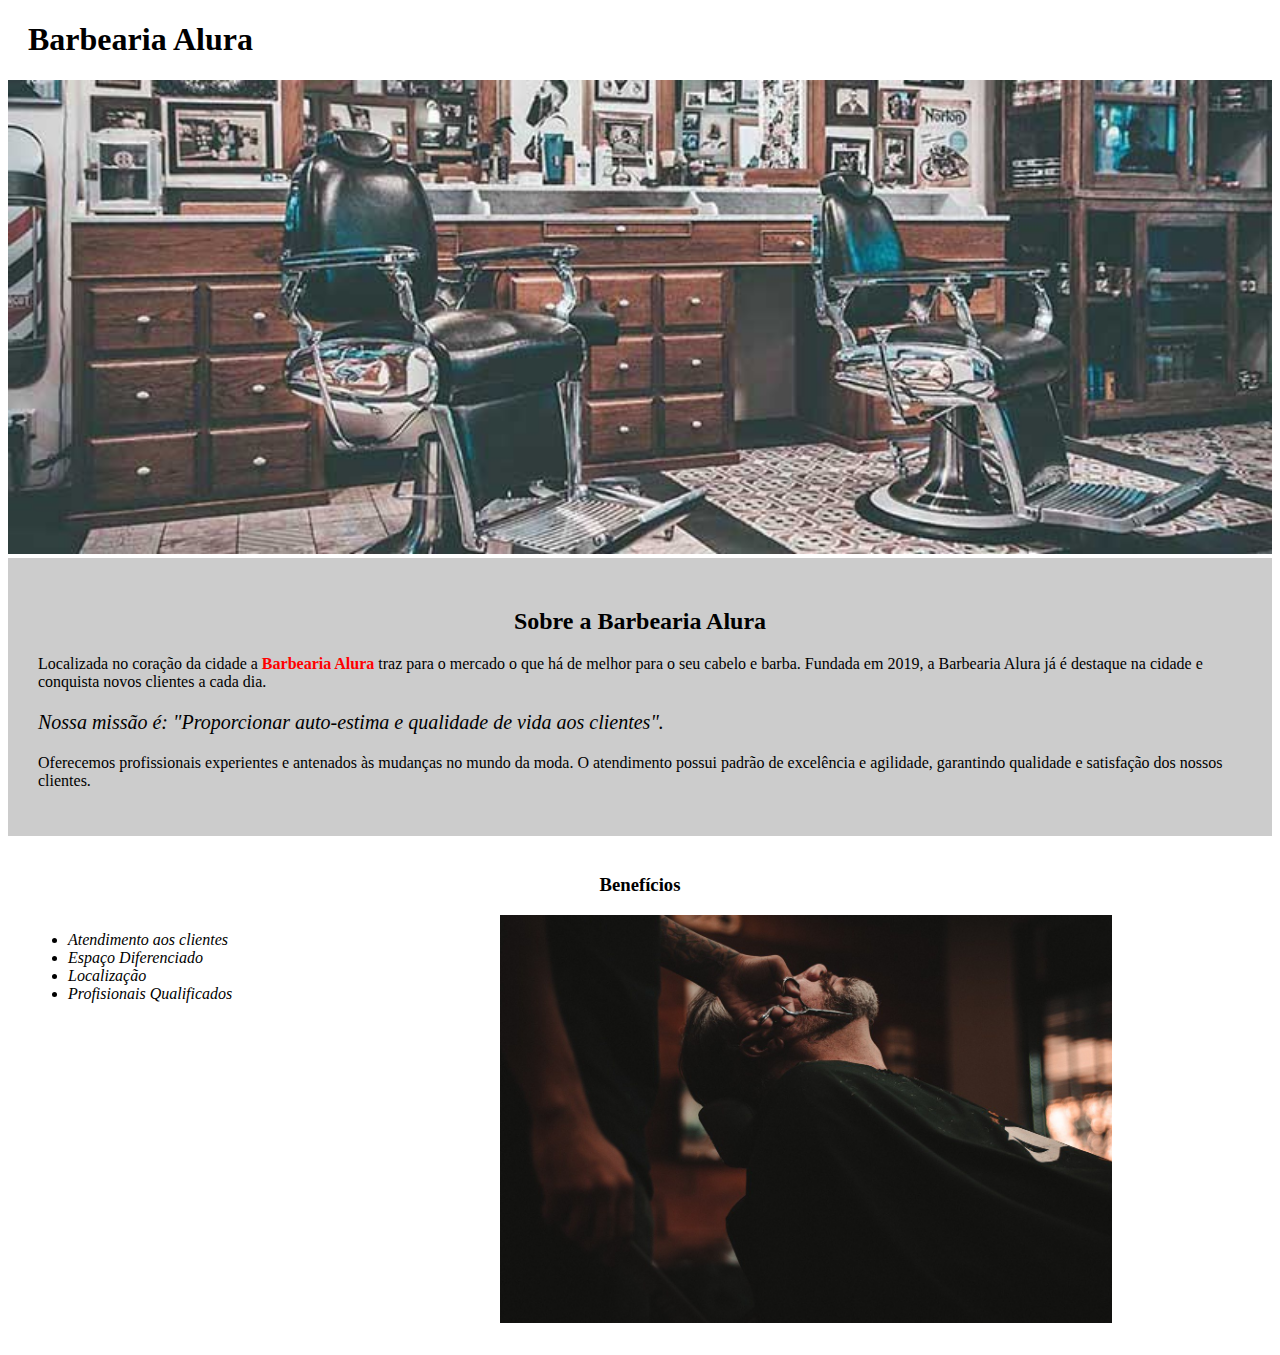
==== html-css/index.html @ 27d61af9 "html-css-part-2" ====
<!DOCTYPE html>
<html lang="pt-br">
    <head>
        <meta charset="UTF-8">
        <title>Barbearia Alura</title>
        <link rel="stylesheet" href="style.css">

    </head>

    <body>
        <header>
            <h1 class="titulo-principal">Barbearia Alura</h1>
        </header>

        <img id="banner" src="img/banner.jpg">

        <div class="principal">
            <h2 class="titulo-centralizado">Sobre a Barbearia Alura</h2>
            <p>Localizada no coração da cidade a <strong>Barbearia Alura</strong> traz para o mercado o que há de melhor para o seu cabelo e barba. Fundada em 2019, a Barbearia Alura já é destaque na cidade e conquista novos clientes a cada dia.</p>
            <p id="missao"><em>Nossa missão é: "Proporcionar auto-estima e qualidade de vida aos clientes".</em></p>
            <p>Oferecemos profissionais experientes e antenados às mudanças no mundo da moda. O atendimento possui padrão de excelência e agilidade, garantindo qualidade e satisfação dos nossos clientes.</p>
        </div>

        <div class="beneficios">
            <h3 class="titulo-centralizado">Benefícios</h3>
            <ul class="itens">
                <li>Atendimento aos clientes</li>
                <li>Espaço Diferenciado</li>
                <li>Localização</li>
                <li>Profisionais Qualificados</li>
            </ul>
            <img id="imagem-beneficios" src="img/beneficios.jpg">
        </div>
    </body>
</html>
---- html-css/style.css ----
.titulo-principal {
    padding-left: 20px;
}

#banner {
    width: 100%;
}

.principal {
    background: #CCCCCC;
    padding: 30px;
}

.titulo-centralizado {
    text-align: center;
}

strong {
    color: #FF0000;
}

#missao {
    font-size: 20px;
}

.itens {
    font-style: italic;
}

.beneficios {
    background: #ffffff;
    padding: 20px;
}

ul {
    display: inline-block;
    vertical-align: top;
    width: 20%;
    margin-right: 15%;
    
}

#imagem-beneficios {
    width: 50%;
}
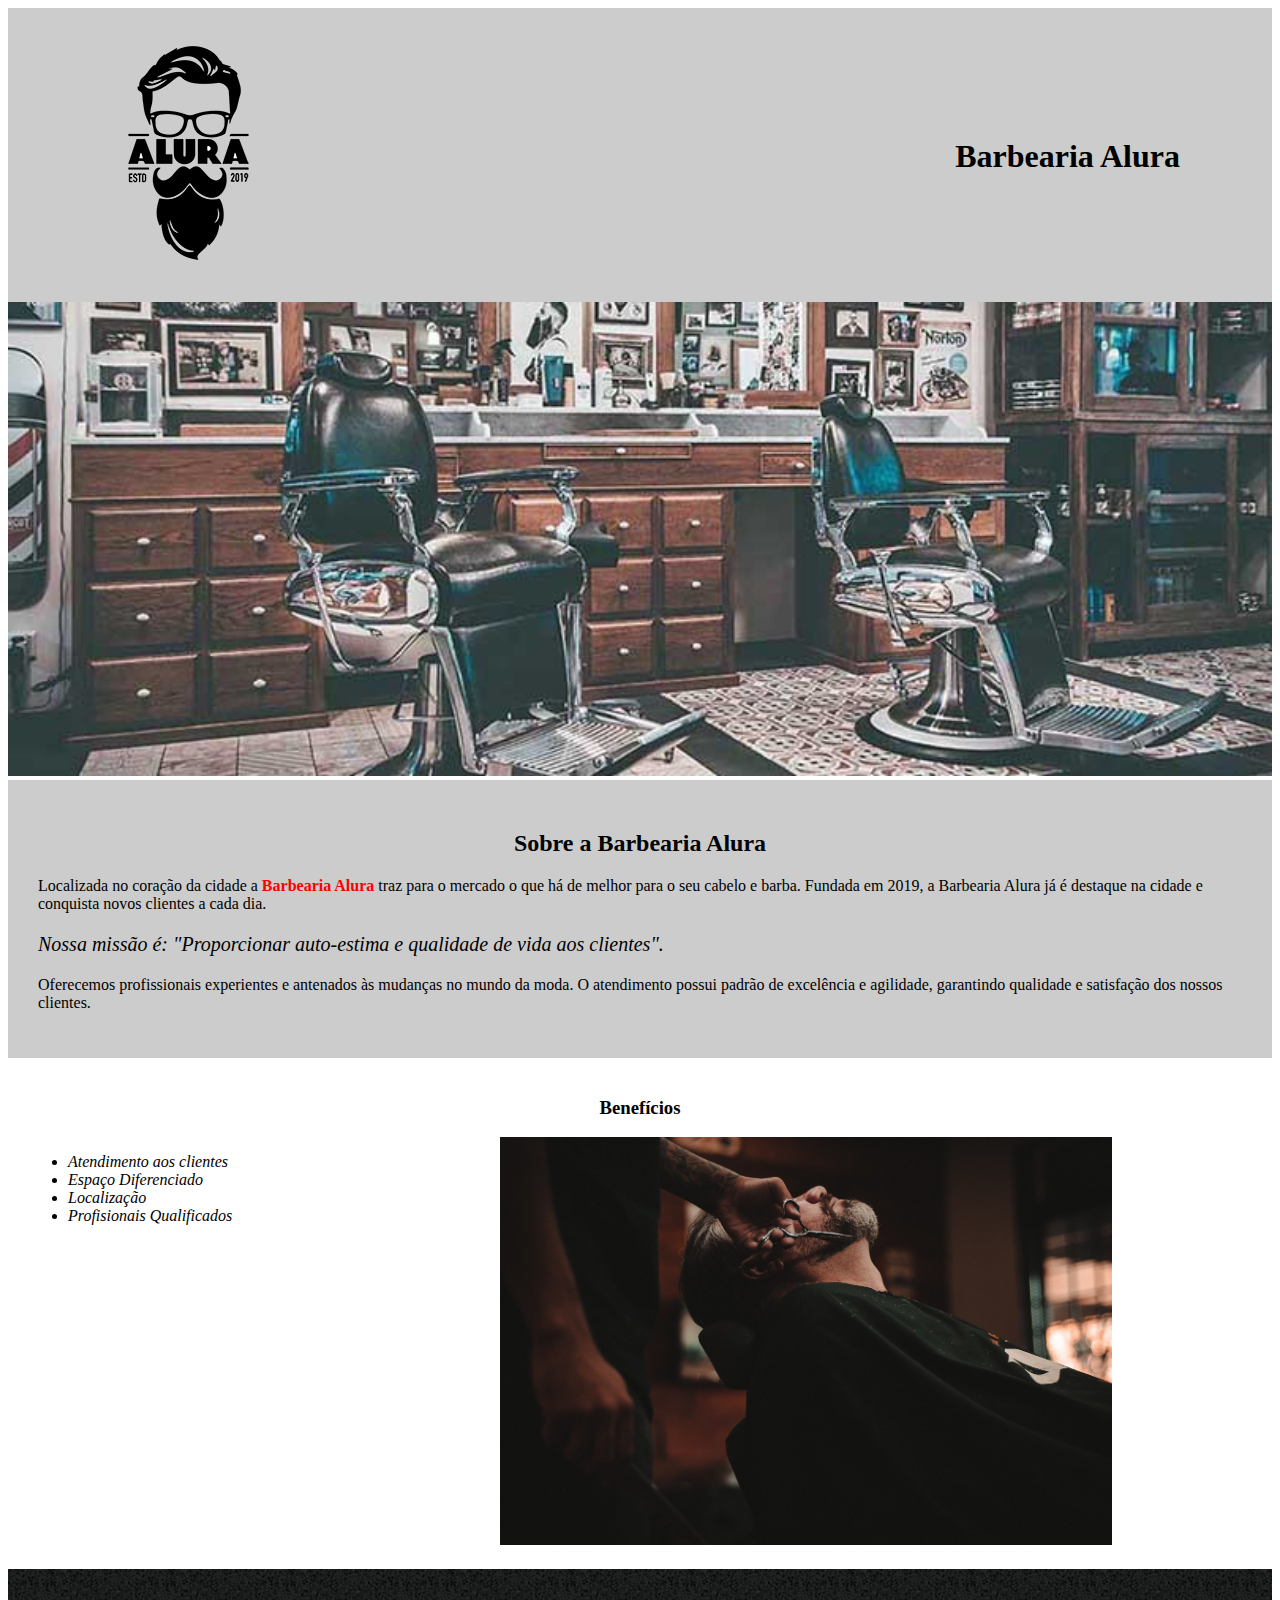
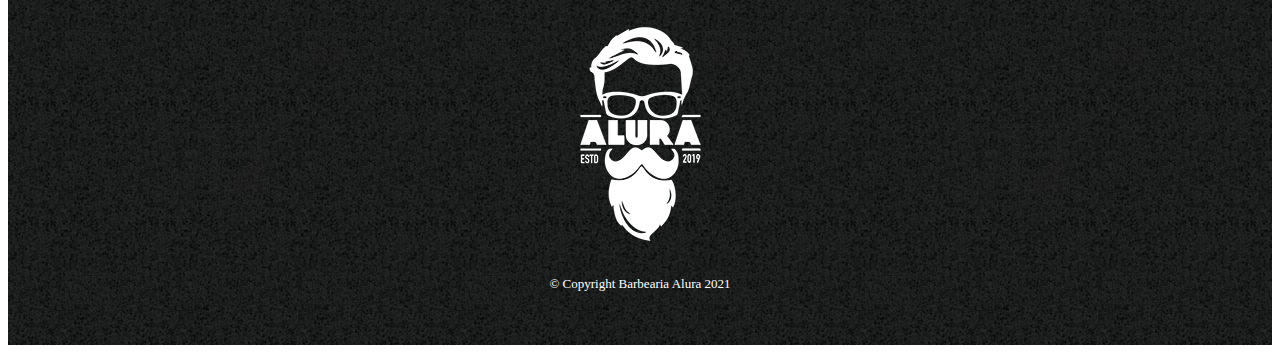
==== commit 0e2c4f6d: "html-css-part2-final" ====
--- a/html-css/index.html
+++ b/html-css/index.html
@@ -3,34 +3,42 @@
     <head>
         <meta charset="UTF-8">
         <title>Barbearia Alura</title>
+        <!--<link rel="stylesheet" href="reset.css"> -->
         <link rel="stylesheet" href="style.css">
 
     </head>
-
     <body>
         <header>
-            <h1 class="titulo-principal">Barbearia Alura</h1>
+            <div class="header-titulo">
+                <img src="img/logo.png">
+                <h1 class="nome-empresa">Barbearia Alura</h1>
+            </div>
         </header>
-
-        <img id="banner" src="img/banner.jpg">
-
-        <div class="principal">
-            <h2 class="titulo-centralizado">Sobre a Barbearia Alura</h2>
-            <p>Localizada no coração da cidade a <strong>Barbearia Alura</strong> traz para o mercado o que há de melhor para o seu cabelo e barba. Fundada em 2019, a Barbearia Alura já é destaque na cidade e conquista novos clientes a cada dia.</p>
-            <p id="missao"><em>Nossa missão é: "Proporcionar auto-estima e qualidade de vida aos clientes".</em></p>
-            <p>Oferecemos profissionais experientes e antenados às mudanças no mundo da moda. O atendimento possui padrão de excelência e agilidade, garantindo qualidade e satisfação dos nossos clientes.</p>
-        </div>
-
-        <div class="beneficios">
-            <h3 class="titulo-centralizado">Benefícios</h3>
-            <ul class="itens">
-                <li>Atendimento aos clientes</li>
-                <li>Espaço Diferenciado</li>
-                <li>Localização</li>
-                <li>Profisionais Qualificados</li>
-            </ul>
-            <img id="imagem-beneficios" src="img/beneficios.jpg">
-        </div>
+        <main>
+            <img id="banner" src="img/banner.jpg">
+    
+            <div class="principal">
+                <h2 class="titulo-centralizado">Sobre a Barbearia Alura</h2>
+                <p>Localizada no coração da cidade a <strong>Barbearia Alura</strong> traz para o mercado o que há de melhor para o seu cabelo e barba. Fundada em 2019, a Barbearia Alura já é destaque na cidade e conquista novos clientes a cada dia.</p>
+                <p id="missao"><em>Nossa missão é: "Proporcionar auto-estima e qualidade de vida aos clientes".</em></p>
+                <p>Oferecemos profissionais experientes e antenados às mudanças no mundo da moda. O atendimento possui padrão de excelência e agilidade, garantindo qualidade e satisfação dos nossos clientes.</p>
+            </div>
+    
+            <div class="beneficios">
+                <h3 class="titulo-centralizado">Benefícios</h3>
+                <ul class="itens">
+                    <li>Atendimento aos clientes</li>
+                    <li>Espaço Diferenciado</li>
+                    <li>Localização</li>
+                    <li>Profisionais Qualificados</li>
+                </ul>
+                <img id="imagem-beneficios" src="img/beneficios.jpg">
+            </div>
+        </main>
+        <footer>
+            <img src="img/logo-branco.png">
+            <p class="copyright">&copy; Copyright Barbearia Alura 2021</p>
+        </footer>
     </body>
 </html>
 
--- a/html-css/style.css
+++ b/html-css/style.css
@@ -1,5 +1,20 @@
-.titulo-principal {
-    padding-left: 20px;
+header {
+    background: #CCCCCC;
+    padding: 20px 0;
+}
+
+.header-titulo {
+    position: relative;
+    width: 1080px;
+    margin: 0 auto;
+}
+
+.nome-empresa {
+    position: absolute;
+    top: 110px;
+    right: 0;
+    display: inline-block;
+    margin: 0 0 0 15px;
 }
 
 #banner {
@@ -43,3 +58,15 @@
 #imagem-beneficios {
     width: 50%;
 }
+
+footer {
+    text-align: center;
+    background: url("img/bg.jpg");
+    padding: 40px 0;
+}
+
+.copyright {
+    color: #FFFFFF;
+    font-size: 13px;
+    margin-top: 20px 0 0;
+}
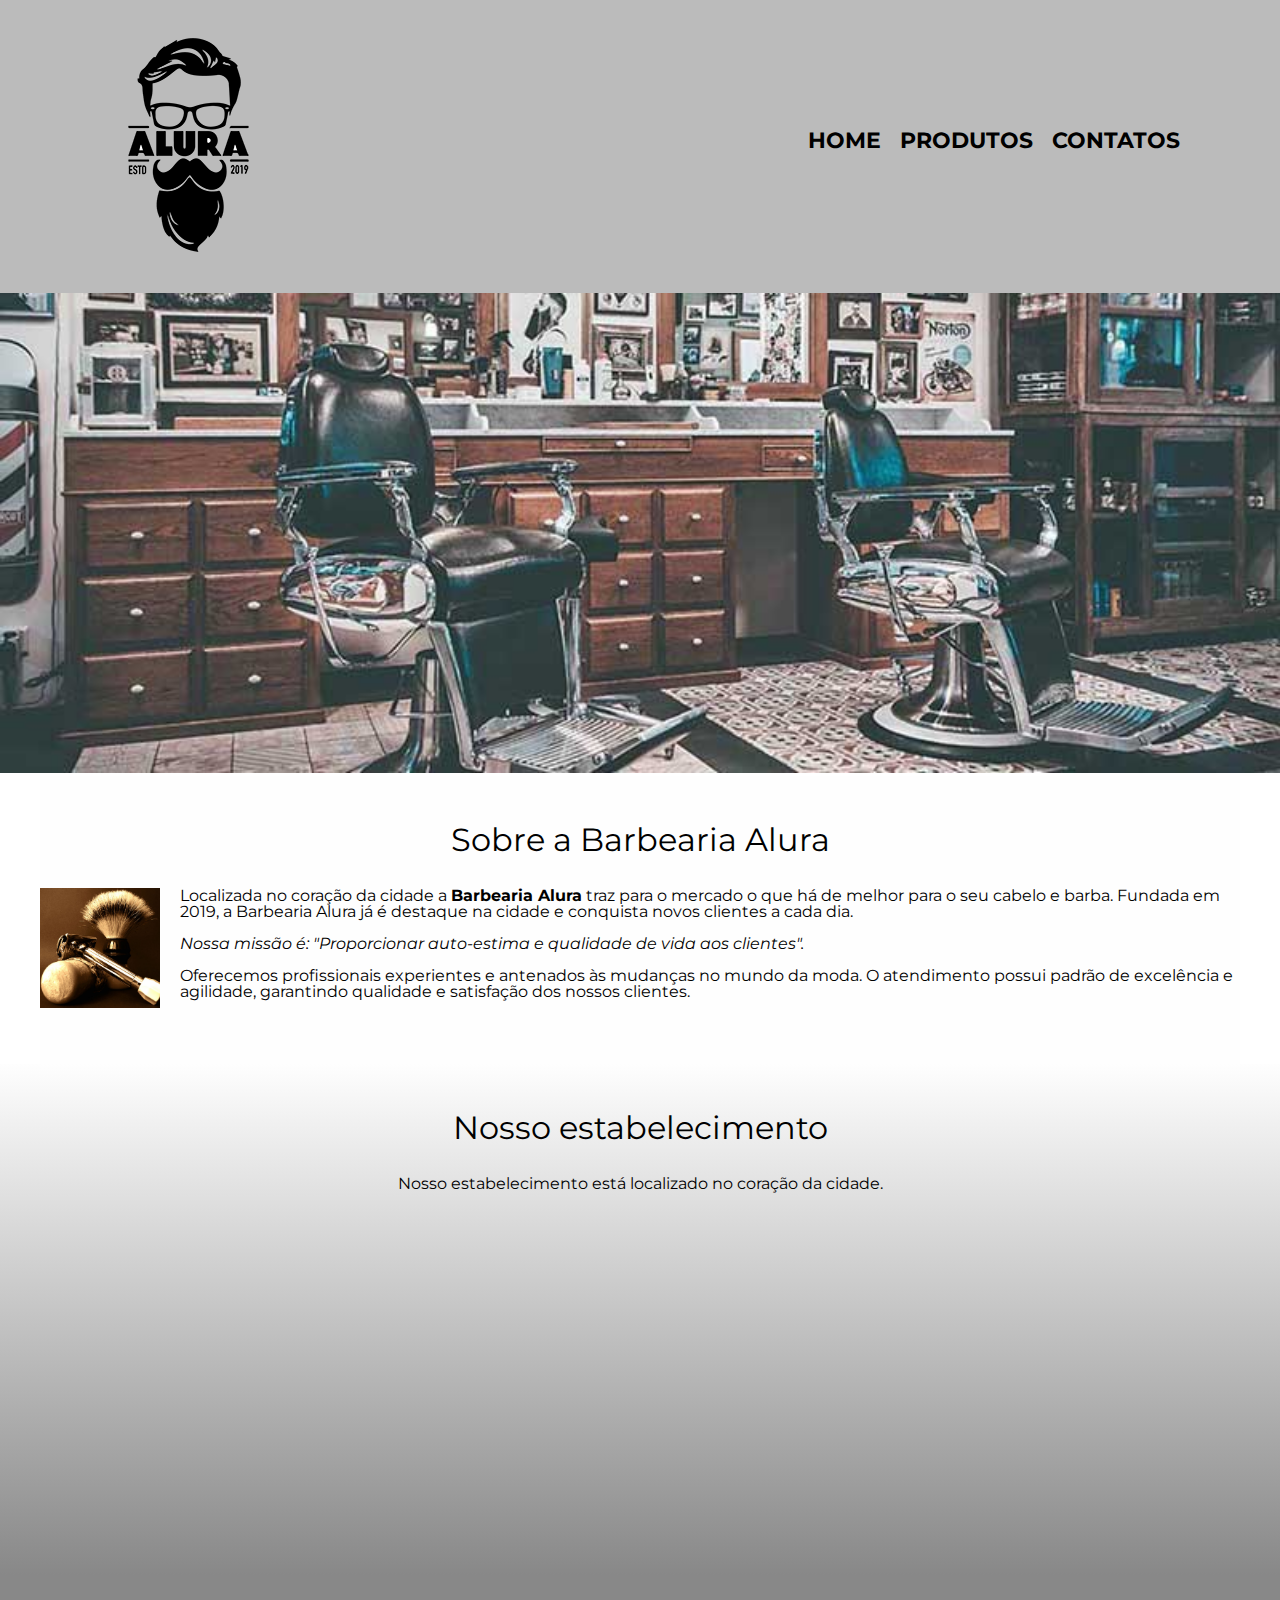
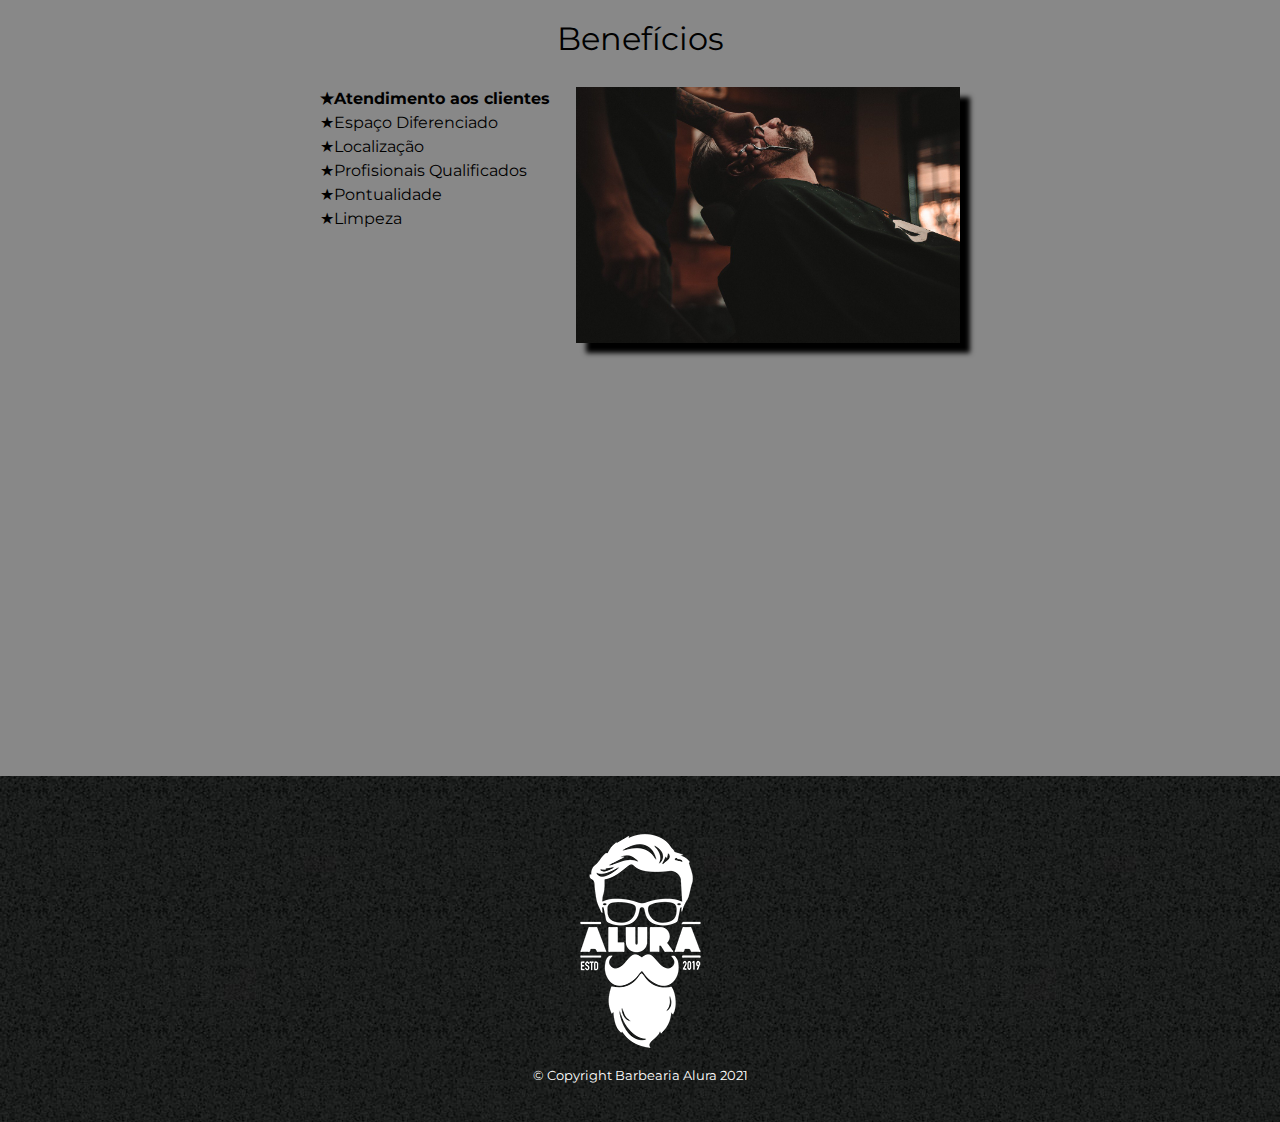
==== commit e869a43a: "html-css-part-4-final" ====
--- a/html-css/index.html
+++ b/html-css/index.html
@@ -3,38 +3,64 @@
     <head>
         <meta charset="UTF-8">
         <title>Barbearia Alura</title>
-        <!--<link rel="stylesheet" href="reset.css"> -->
+        <link rel="stylesheet" href="reset.css">
         <link rel="stylesheet" href="style.css">
-
+        <link rel="preconnect" href="https://fonts.gstatic.com">
+        <link href="https://fonts.googleapis.com/css2?family=Montserrat&display=swap" rel="stylesheet"> 
     </head>
     <body>
         <header>
-            <div class="header-titulo">
-                <img src="img/logo.png">
-                <h1 class="nome-empresa">Barbearia Alura</h1>
+            <div class="menu">
+                <h1><img src="img/logo.png"></h1>
+                <nav>
+                    <ul>
+                        <li><a href="index.html">Home</a></li>
+                        <li><a href="produtos.html">Produtos</a></li>
+                        <li><a href="contato.html">Contatos</a></li>
+                    </ul>
+                </nav>
             </div>
         </header>
+        
+        <img class="banner" src="img/banner.jpg" alt="Banner Barbearia">
+        
         <main>
-            <img id="banner" src="img/banner.jpg">
-    
-            <div class="principal">
-                <h2 class="titulo-centralizado">Sobre a Barbearia Alura</h2>
+            <section class="principal">
+                <h2 class="titulo-principal">Sobre a Barbearia Alura</h2>
+                <img class="utensilios" src="img/utensilios.jpg" alt="Utensilios">
                 <p>Localizada no coração da cidade a <strong>Barbearia Alura</strong> traz para o mercado o que há de melhor para o seu cabelo e barba. Fundada em 2019, a Barbearia Alura já é destaque na cidade e conquista novos clientes a cada dia.</p>
                 <p id="missao"><em>Nossa missão é: "Proporcionar auto-estima e qualidade de vida aos clientes".</em></p>
                 <p>Oferecemos profissionais experientes e antenados às mudanças no mundo da moda. O atendimento possui padrão de excelência e agilidade, garantindo qualidade e satisfação dos nossos clientes.</p>
-            </div>
+            </section>
+
+            <section class="mapa">
+                <h3 class="titulo-principal">Nosso estabelecimento</h3>
+                <p>Nosso estabelecimento está localizado no coração da cidade.</p>
+                <div class="mapa-conteudo">
+                    <iframe src="https://www.google.com/maps/embed?pb=!1m18!1m12!1m3!1d3656.44859813292!2d-46.634658748656086!3d-23.588239368397126!2m3!1f0!2f0!3f0!3m2!1i1024!2i768!4f13.1!3m3!1m2!1s0x94ce5a2b2ed7f3a1%3A0xab35da2f5ca62674!2sCaelum%20-%20Escola%20de%20Tecnologia!5e0!3m2!1spt-BR!2sbr!4v1619879001371!5m2!1spt-BR!2sbr" width="100%" height="300" style="border:0;" allowfullscreen="" loading="lazy"></iframe>
+                </div>
+            </section>
     
-            <div class="beneficios">
-                <h3 class="titulo-centralizado">Benefícios</h3>
-                <ul class="itens">
-                    <li>Atendimento aos clientes</li>
-                    <li>Espaço Diferenciado</li>
-                    <li>Localização</li>
-                    <li>Profisionais Qualificados</li>
-                </ul>
-                <img id="imagem-beneficios" src="img/beneficios.jpg">
-            </div>
+            <section class="beneficios">
+                <h3 class="titulo-principal">Benefícios</h3>
+
+                <div class="conteudo-beneficios">
+                    <ul class="lista-beneficios">
+                        <li class="itens">Atendimento aos clientes</li>
+                        <li class="itens">Espaço Diferenciado</li>
+                        <li class="itens">Localização</li>
+                        <li class="itens">Profisionais Qualificados</li>
+                        <li class="itens">Pontualidade</li>
+                        <li class="itens">Limpeza</li>
+                    </ul><img class="imagem-beneficios" src="img/beneficios.jpg" alt="Benefícios da Barbearia">
+                </div>
+
+                <div class="video">
+                    <iframe width="560" height="315" src="https://www.youtube.com/embed/wcVVXUV0YUY" frameborder="0" allow="accelerometer; autoplay; encrypted-media; gyroscope; picture-in-picture" allowfullscreen></iframe>
+                </div>
+            </section>
         </main>
+        
         <footer>
             <img src="img/logo-branco.png">
             <p class="copyright">&copy; Copyright Barbearia Alura 2021</p>
--- a/html-css/style.css
+++ b/html-css/style.css
@@ -1,62 +1,83 @@
+body {
+    font-family: 'Montserrat', sans-serif;
+}
+
 header {
-    background: #CCCCCC;
+    background: #BBBBBB;
     padding: 20px 0;
 }
 
-.header-titulo {
+.menu {
     position: relative;
     width: 1080px;
     margin: 0 auto;
 }
 
-.nome-empresa {
+nav {
     position: absolute;
     top: 110px;
     right: 0;
+
+}
+
+nav li {
+    display: inline;
+    margin: 0 0 0 15px;
+}
+
+nav a {
+    text-transform: uppercase;
+    color: #000000;
+    font-weight: bold;
+    font-size: 22px;
+    text-decoration: none;
+}
+
+nav a:hover {
+    color: #4169E1;
+    text-decoration: underline;
+}
+
+.produtos {
+    width: 1080px;
+    margin: 0 auto;
+    padding: 50px 0;
+}
+
+.produtos li {
     display: inline-block;
-    margin: 0 0 0 15px;
-}
-
-#banner {
-    width: 100%;
-}
-
-.principal {
-    background: #CCCCCC;
-    padding: 30px;
-}
-
-.titulo-centralizado {
-    text-align: center;
-}
-
-strong {
-    color: #FF0000;
-}
-
-#missao {
-    font-size: 20px;
-}
-
-.itens {
-    font-style: italic;
-}
-
-.beneficios {
-    background: #ffffff;
-    padding: 20px;
-}
-
-ul {
-    display: inline-block;
+    text-align: center;
+    width: 30%;
     vertical-align: top;
-    width: 20%;
-    margin-right: 15%;
-    
-}
-
-#imagem-beneficios {
-    width: 50%;
+    margin: 0 1,5%;
+    padding: 30px 20px;
+    box-sizing: border-box;
+    border: 2px solid #000000;
+    border-radius: 10px;
+}
+
+.produtos li:hover {
+    border-color: #4169E1;
+}
+
+.produtos li:active {
+    border-color: #C40233;
+}
+
+.produtos h2 {
+    font-size: 30px;
+    font-weight: bold;
+
+}
+
+.produto-descricao {
+    font-size: 18px;
+}
+
+.produto-preco {
+    font-size: 22px;
+    font-weight: bold;
+    margin-top: 10px;
 }
 
 footer {
@@ -70,3 +91,158 @@
     font-size: 13px;
     margin-top: 20px 0 0;
 }
+
+main {
+
+}
+
+form {
+    margin: 40px 0;
+}
+
+form label, form legend {
+    display: block;
+    font-size: 20px;
+    margin: 0 0 10px;
+}
+
+.input-padrao {
+    display: block;
+    margin: 0 0 20px;
+    padding: 10px 25px;
+    width: 50%;
+}
+
+.checkbox {
+    margin: 20px 0;
+}
+
+.enviar {
+    width: 40%;
+    padding: 15px 0;
+    background: orange;
+    color: white;
+    font-weight: bold;
+    font-size: 18px;
+    border: none;
+    border-radius: 5px;
+    transition: 2s all;
+    cursor: pointer;
+}
+
+.enviar:hover {
+    background: red;
+    transform: scale(1.2);
+}
+
+table {
+    margin: 20px 0 40px;
+}
+
+thead {
+    background: #555555;
+    color: white;
+    font-weight: bold;
+}
+
+td, th {
+    border: 1px solid #000000;
+    padding: 8px 15px;
+}
+
+/* css da pagina inicial */
+
+.banner {
+    width: 100%;
+}
+
+.titulo-principal {
+    text-align: center;
+    font-size: 2em;
+    margin: 0 0 1em;
+    clear: left;
+}
+
+.principal {
+    padding: 3em 0;
+    background: #FEFEFE;
+    width: 1200px;
+    margin: 0 auto;
+}
+
+.principal p {
+    margin: 0 0 1em;
+}
+
+.principal strong {
+    font-weight: bold;
+}
+
+.principal em {
+    font-style: italic;
+}
+
+.conteudo-beneficios {
+    width: 640px;
+    margin: 0 auto;
+}
+
+.lista-beneficios {
+    width: 40%;
+    display: inline-block;
+    vertical-align: top;
+}
+
+.itens {
+    line-height: 1.5;
+}
+
+.itens:first-child {
+    font-weight: bold;
+}
+
+.itens::before {
+    content: "★";
+}
+
+.imagem-beneficios {
+    width: 60%;
+    transition: 1s;
+    box-shadow: 10px 10px 5px #000000;
+}
+
+.imagem-beneficios:hover {
+    opacity: 0.6;
+}
+
+.utensilios {
+    width: 120px;
+    float: left;
+    margin: 0 20px 20px 0;
+}
+
+.beneficios {
+    padding: 3em 0;
+    background: #888888;
+}
+
+.mapa {
+    padding: 3em 0;
+    background: linear-gradient(#FEFEFE, #888888);
+}
+
+.mapa-conteudo {
+    width: 1200px;
+    margin: 0 auto;
+
+}
+
+.mapa p {
+    margin: 0 0 2em;
+    text-align: center;
+}
+
+.video {
+    width: 560px;
+    margin: 2em auto;
+}